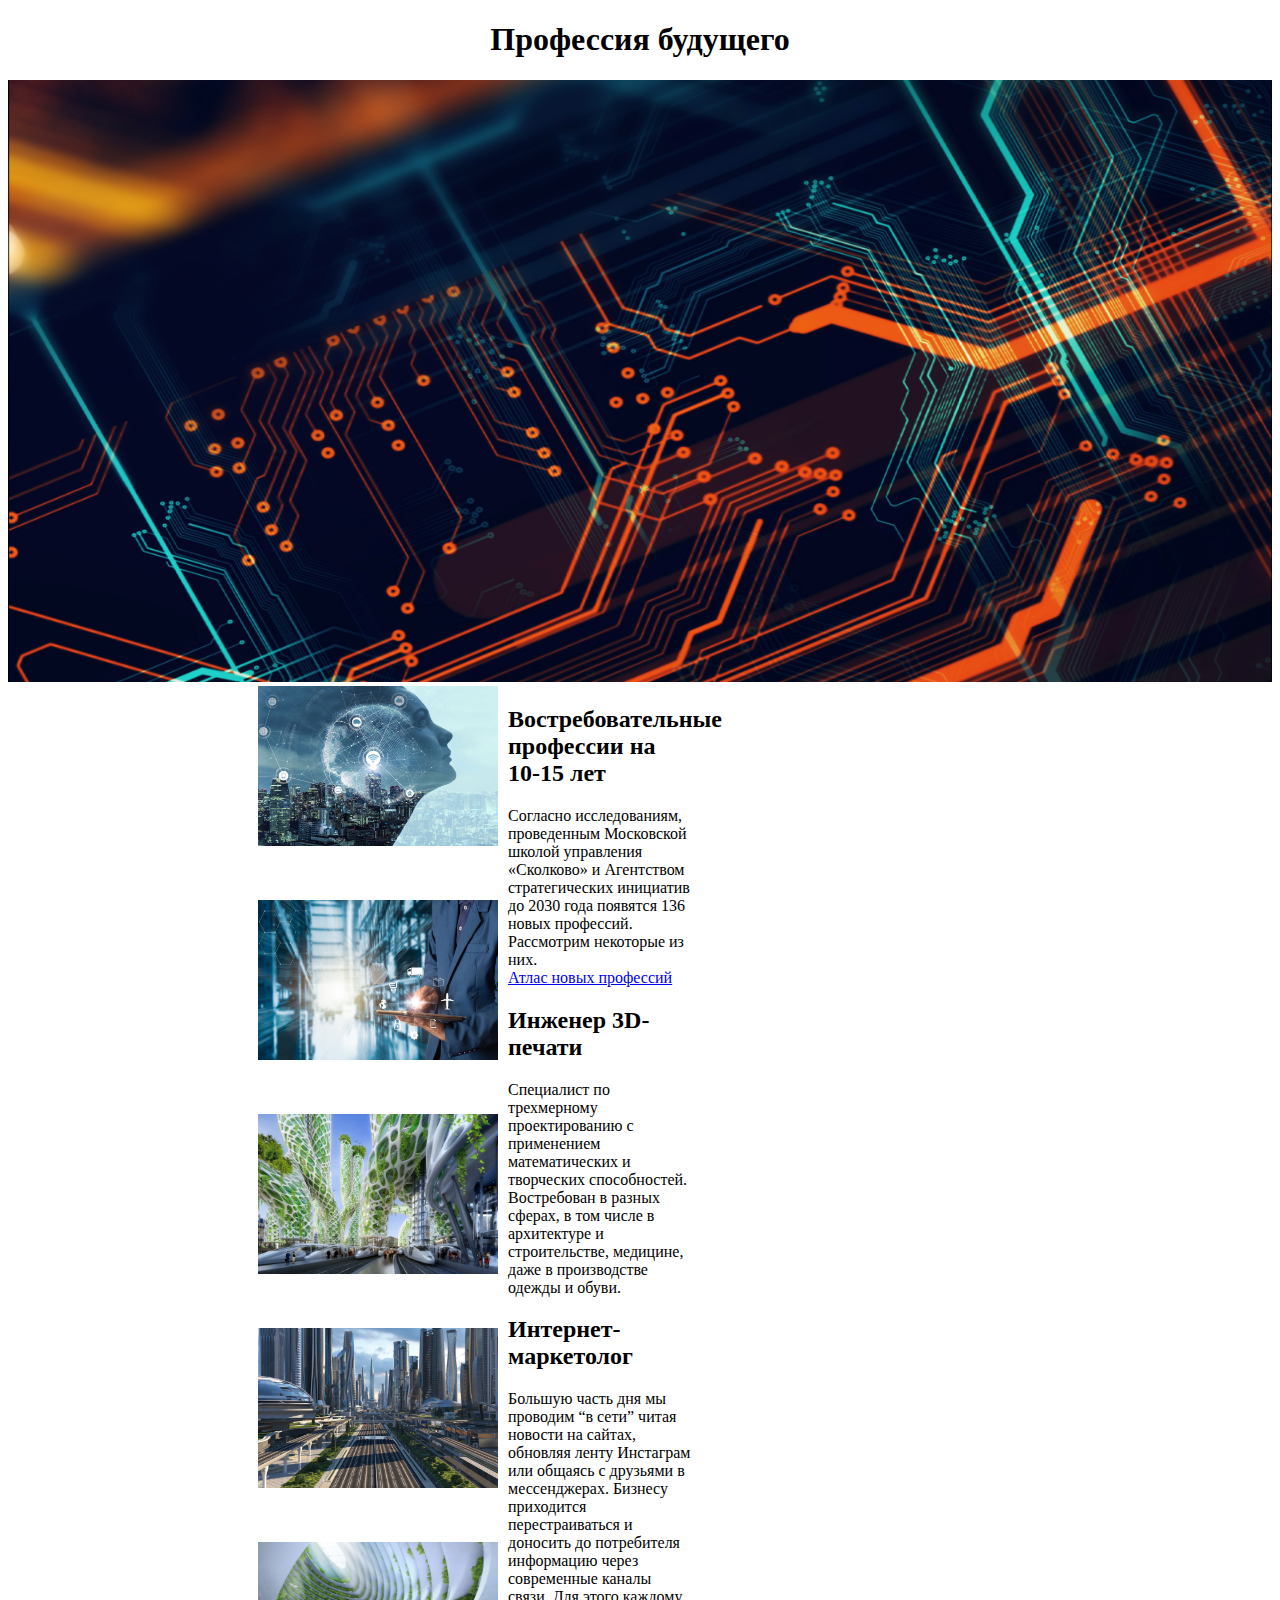
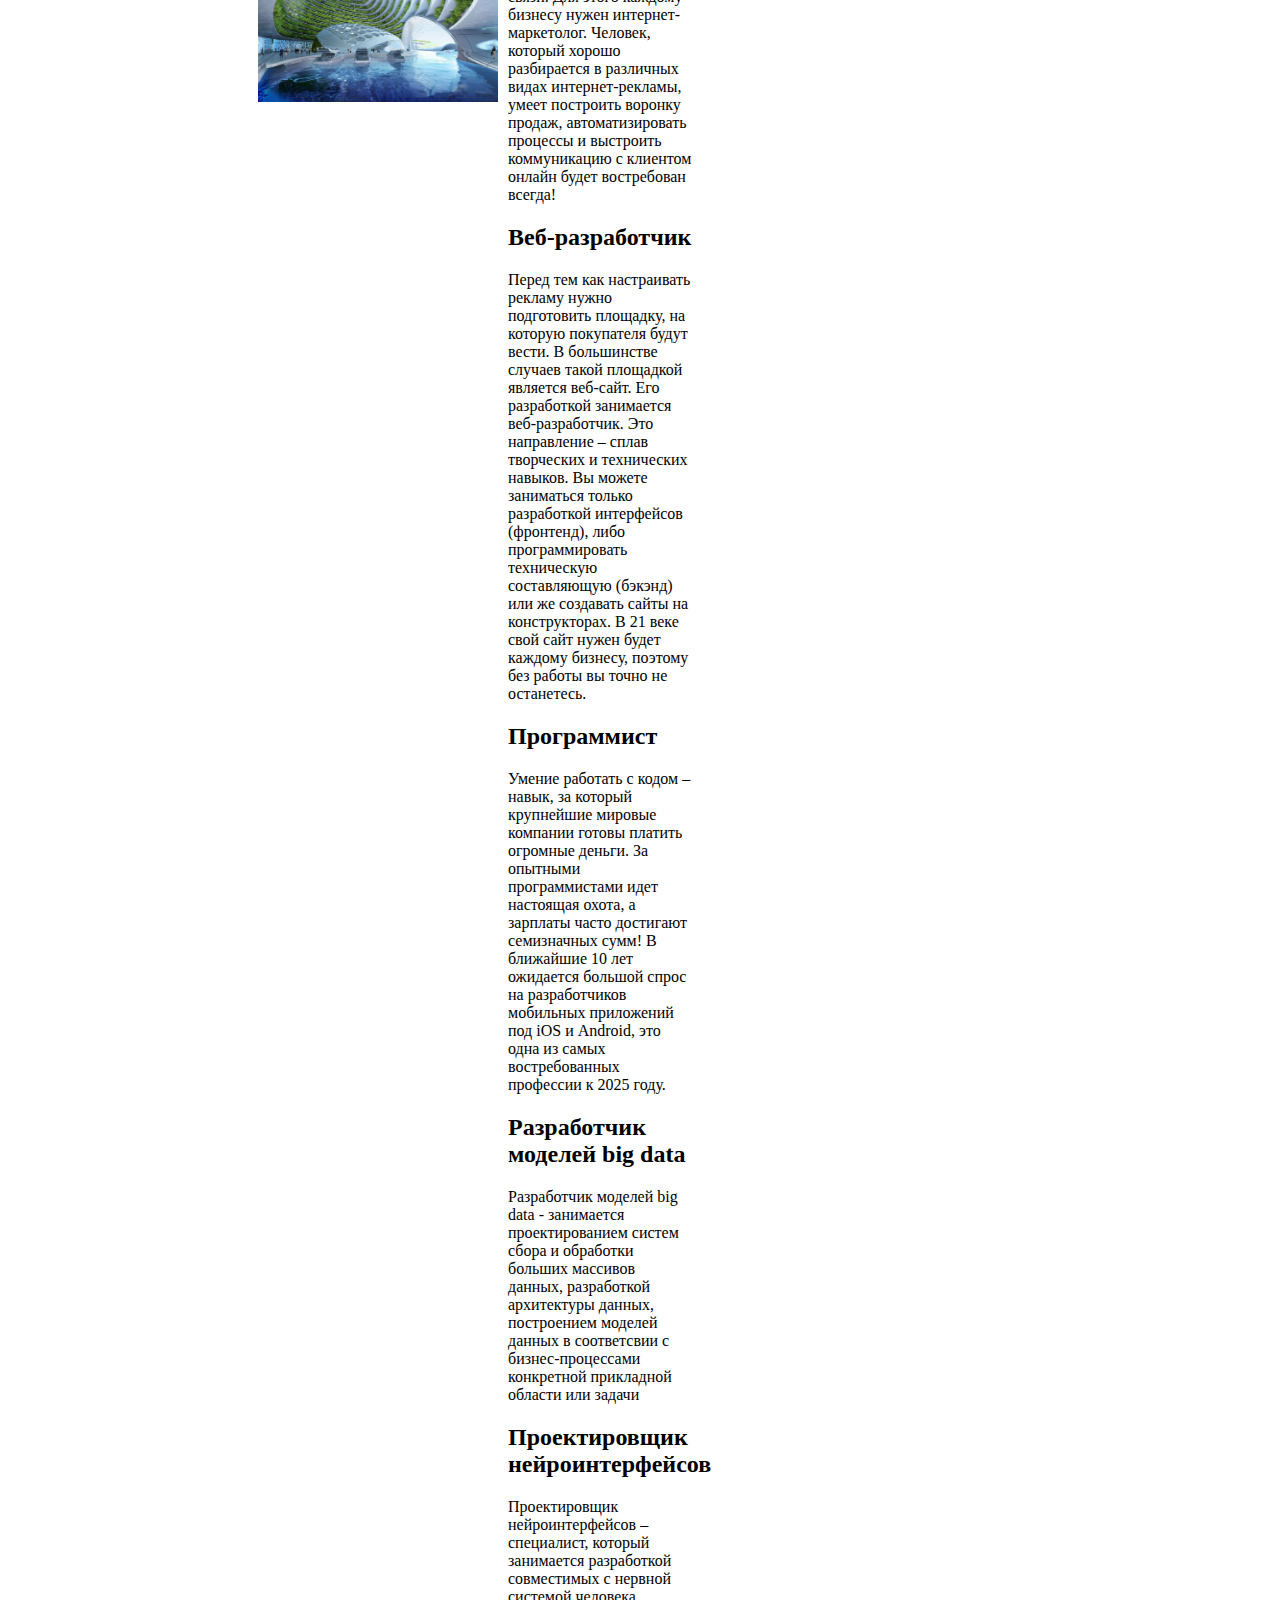
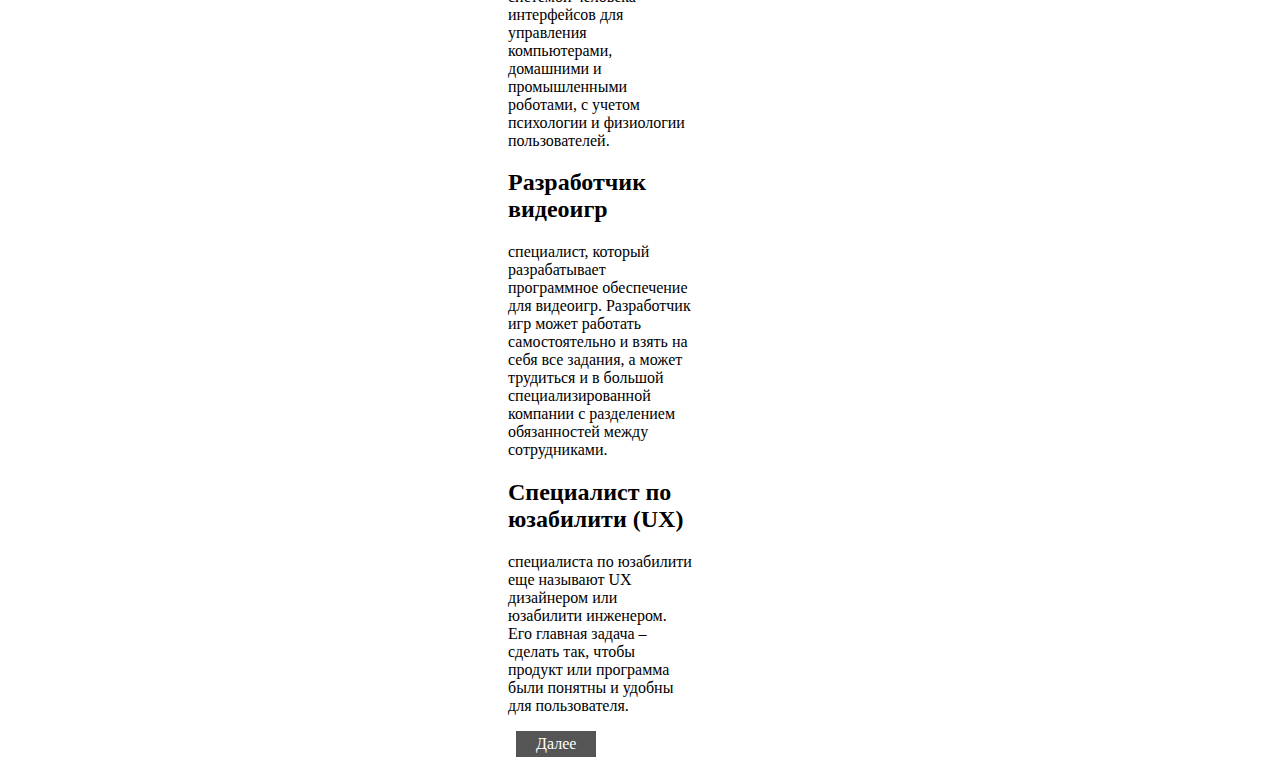
==== index.html @ 82d5debe "Update index.html" ====
<!DOCTYPE html>
<html>
<head>
    <meta charset="utf-8">
	<title>Профессия Будущего</title>
	<link href="style.css" rel="stylesheet" type="image/css"/>
	<link rel="stylesheet" href="https://cdn.simplecss.org/simple.min.css"/>
    <link rel="shortcut icon"  href="/images/favicon.png" type="image/png">
</head>
<body>
    <header>
	<div id="header">
		<h1 style="text-align: center;">Профессия будущего</h1>
        <img src="images/84-841397_abstract-4k.jpg" style="width: 100%;height: 602px;position:">
        
        
    </header>    
    </div>     
    <div id="photo" style="width: 200px;padding-top: -500px;height: 600px; margin-left: 1300px;margin-top: -600px;border-top: 500px;">
        <img src="images/img.png" style="width: 240px;height: 160px; margin-top: 600px;"><br>
        <img src="images/Bolt-Engineering-1000x511.jpg" style="width: 240px;height: 160px;"><br>
        <img src="images/p1_2877112_b714632b.jpg" style="width: 240px;height: 160px;"><br>
        <img src="images/post_5d8b9dcb88d1d.jpg" style="width: 240px;height: 160px;"><br>
        <img src="images/atg_news_873_52894.jpg" style="width: 240px;height: 160px;"><br>
        <img src="images/Analitik-Big-Data.jpg" style="width: 240px;height: 160px;"><br>
    </div>
    <div style="width: 200px;padding-top: -500px;height: 600px; margin-top: -600px;border-top: 500px; margin-left: 250px;">
        <img src="images/1shutterstock_763186900.jpg" style="width: 240px;height: 160px; margin-top: 600px;"><br>
        <img src="images/D8nYyHJX4AEHaP3.jpg" style="width: 240px;height: 160px;margin-top: 50px;"><br>
        <img src="images/scale_1200.jpg" style="width: 240px;height: 160px;margin-top: 50px;"><br>
        <img src="images/gorod_buduschego_67_18140525.jpg" style="width: 240px;height: 160px;margin-top: 50px;"><br>
        <img src="images/02_1283944.jpg" style="width: 240px;height: 160px;margin-top: 50px;"><br>

    </div>
    <div id="section">
        <section style="padding-left: 500px;padding-right: 580px;">
    	<h2>Востребовательные профессии на 10-15 лет</h2>
        <p>
    	  Согласно исследованиям, проведенным Московской школой управления «Сколково» и Агентством стратегических инициатив до 2030 года появятся 136 новых профессий. Рассмотрим некоторые из них.<br><a href="https://new.atlas100.ru">Атлас новых профессий</a>
    	</p>
        <h2>Инженер 3D-печати</h2>        
        <p>
        Специалист по трехмерному проектированию с применением математических и творческих способностей. Востребован в разных сферах, в том числе в архитектуре и строительстве, медицине, даже в производстве одежды и обуви.
        </p>      
        <h2>Интернет-маркетолог</h2>
        <p>
        Большую часть дня мы проводим “в сети” читая новости на сайтах, обновляя ленту Инстаграм или общаясь с друзьями в мессенджерах. Бизнесу приходится перестраиваться и доносить до потребителя информацию через современные каналы связи. Для этого каждому бизнесу нужен интернет-маркетолог.
        Человек, который хорошо разбирается в различных видах интернет-рекламы, умеет построить воронку продаж, автоматизировать процессы и выстроить коммуникацию с клиентом онлайн будет востребован всегда!
        </p>
        <h2>Веб-разработчик</h2>
        <p>            
        Перед тем как настраивать рекламу нужно подготовить площадку, на которую покупателя будут вести. В большинстве случаев такой площадкой является веб-сайт. Его разработкой занимается веб-разработчик. Это направление – сплав творческих и технических навыков. Вы можете заниматься только разработкой интерфейсов (фронтенд), либо программировать техническую составляющую (бэкэнд) или же создавать сайты на конструкторах. В 21 веке свой сайт нужен будет каждому бизнесу, поэтому без работы вы точно не останетесь.
        </p>
        <h2>Программист</h2> 
        <p>    
        Умение работать с кодом – навык, за который крупнейшие мировые компании готовы платить огромные деньги. За опытными программистами идет настоящая охота, а зарплаты часто достигают семизначных сумм! В ближайшие 10 лет ожидается большой спрос на разработчиков мобильных приложений под iOS и Android, это одна из самых востребованных профессии к 2025 году.
        </p>
        <h2>Разработчик моделей big data</h2>
        <p>
        Разработчик моделей big data - занимается проектированием систем сбора и обработки больших массивов данных, разработкой архитектуры данных, построением моделей данных в соответсвии с бизнес-процессами конкретной прикладной области или задачи
        </p>
        <h2>Проектировщик нейроинтерфейсов</h2>
        <p>
        Проектировщик нейроинтерфейсов – специалист, который занимается разработкой совместимых с нервной системой человека интерфейсов для управления компьютерами, домашними и промышленными роботами, с учетом психологии и физиологии пользователей.
        </p>
        <h2>Разработчик видеоигр</h2>
        <p>
        специалист, который разрабатывает программное обеспечение для видеоигр. Разработчик игр может работать самостоятельно и взять на себя все задания, а может трудиться и в большой специализированной компании с разделением обязанностей между сотрудниками.
        </p>
        <h2>Специалист по юзабилити (UX)</h2>
        <p>
        cпециалиста по юзабилити еще называют UX дизайнером или юзабилити инженером. Его главная задача –сделать так, чтобы продукт или программа были понятны и удобны для пользователя.
        </p>
        <div id="rectangle">
        <a href="page2.html" style="text-align: center; margin-left: 350px; margin-right: 200px;   position:relative;
   display: inline-block;
   margin:0em .5em;
   padding:0.25em 1.25em;
   background:#555;
   color:#fff;
   text-decoration:none;
   overflow:hidden;">Далее</a> 
        </div>       
        </div> 
</body>
</html>
---- style.css ----
.rectangle{
   position:relative;
   display: inline-block;
   margin:0em .5em;
   padding:0.25em 1.25em;
   background:#555;
   color:#fff;
   text-decoration:none;
   overflow:hidden;
}
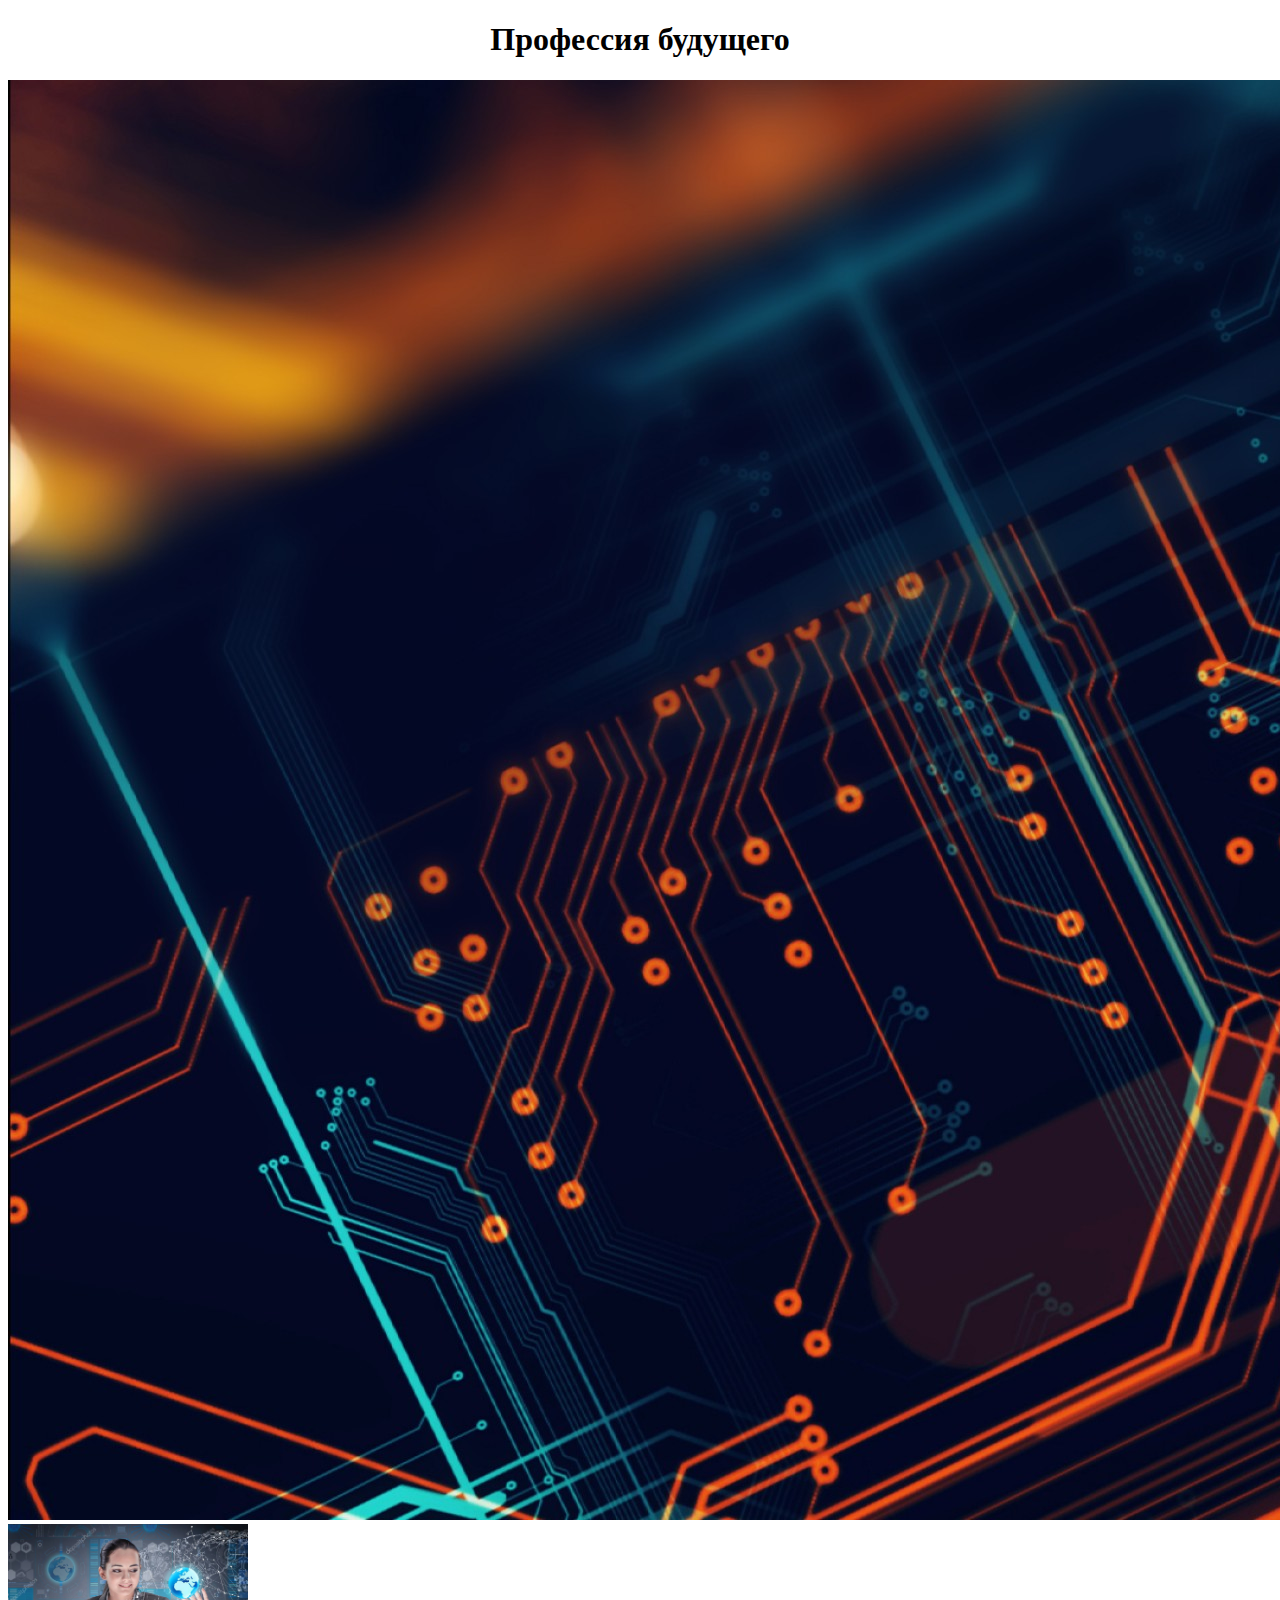
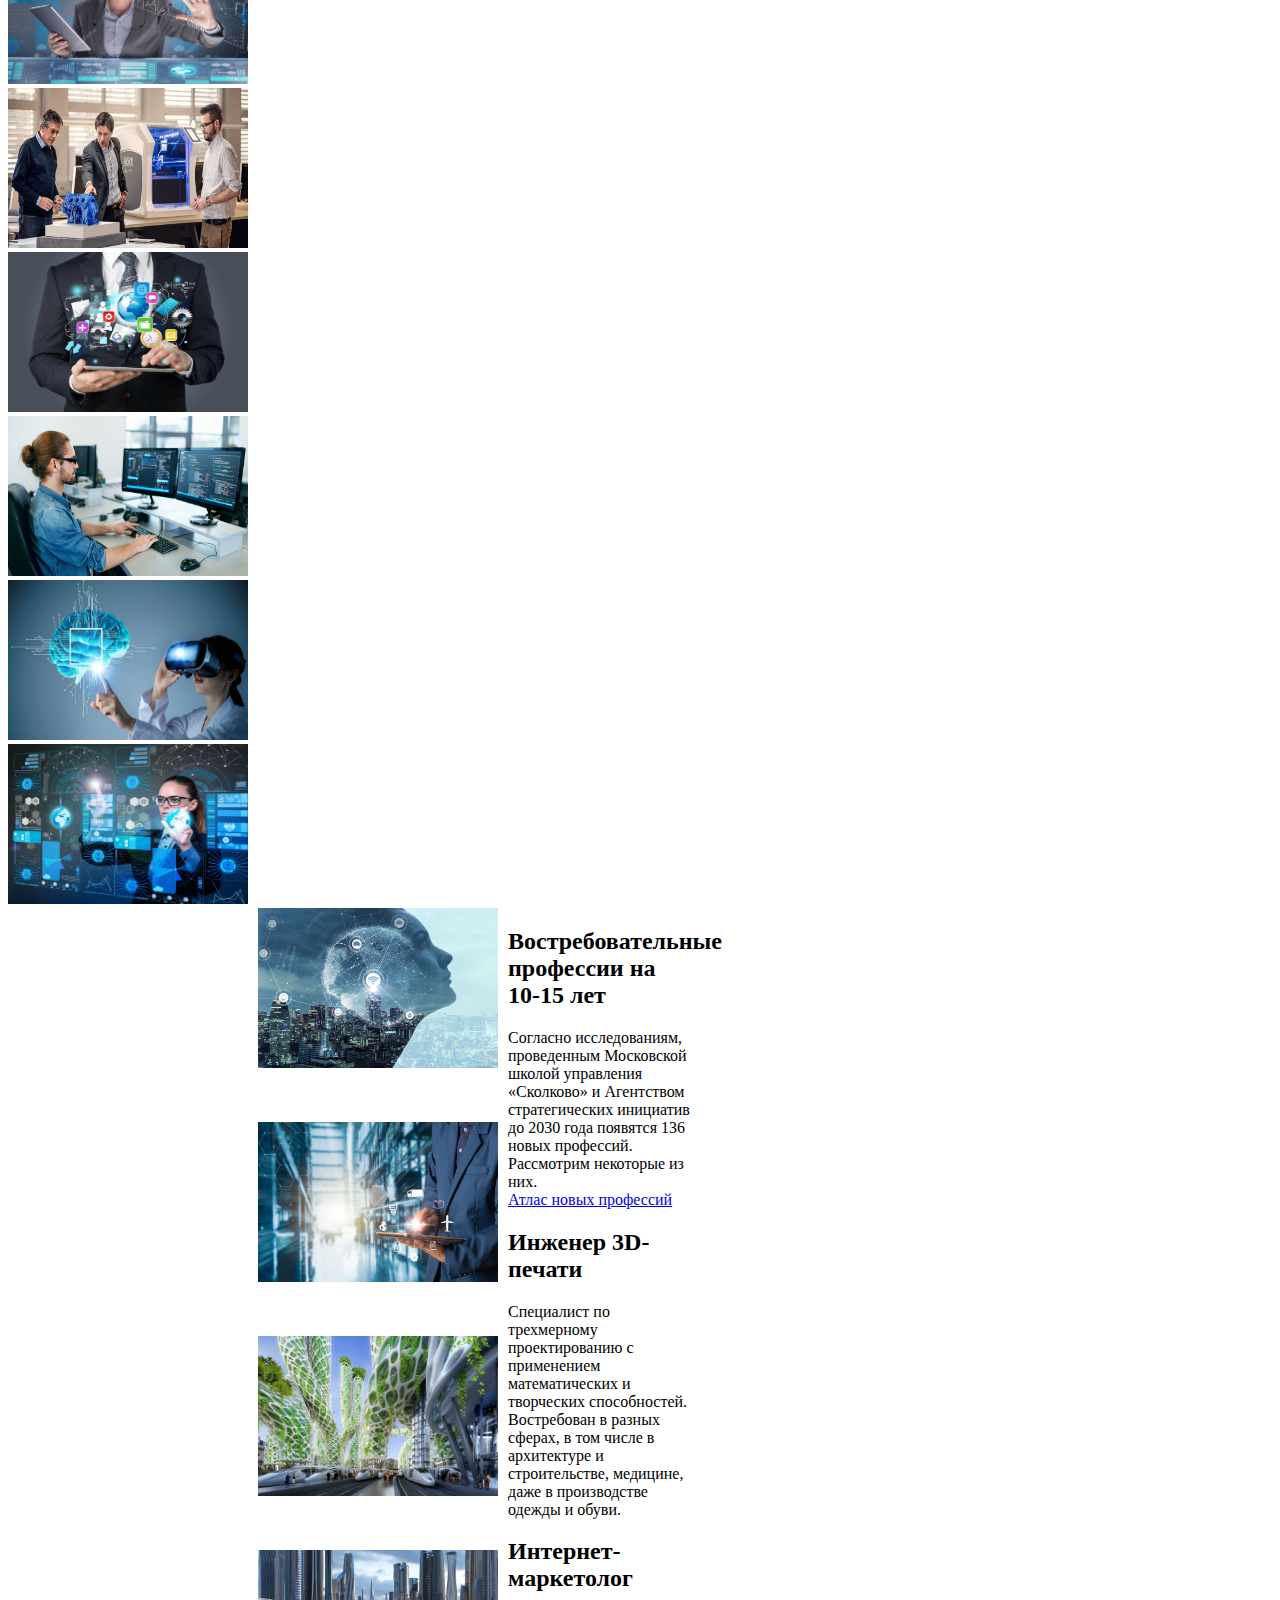
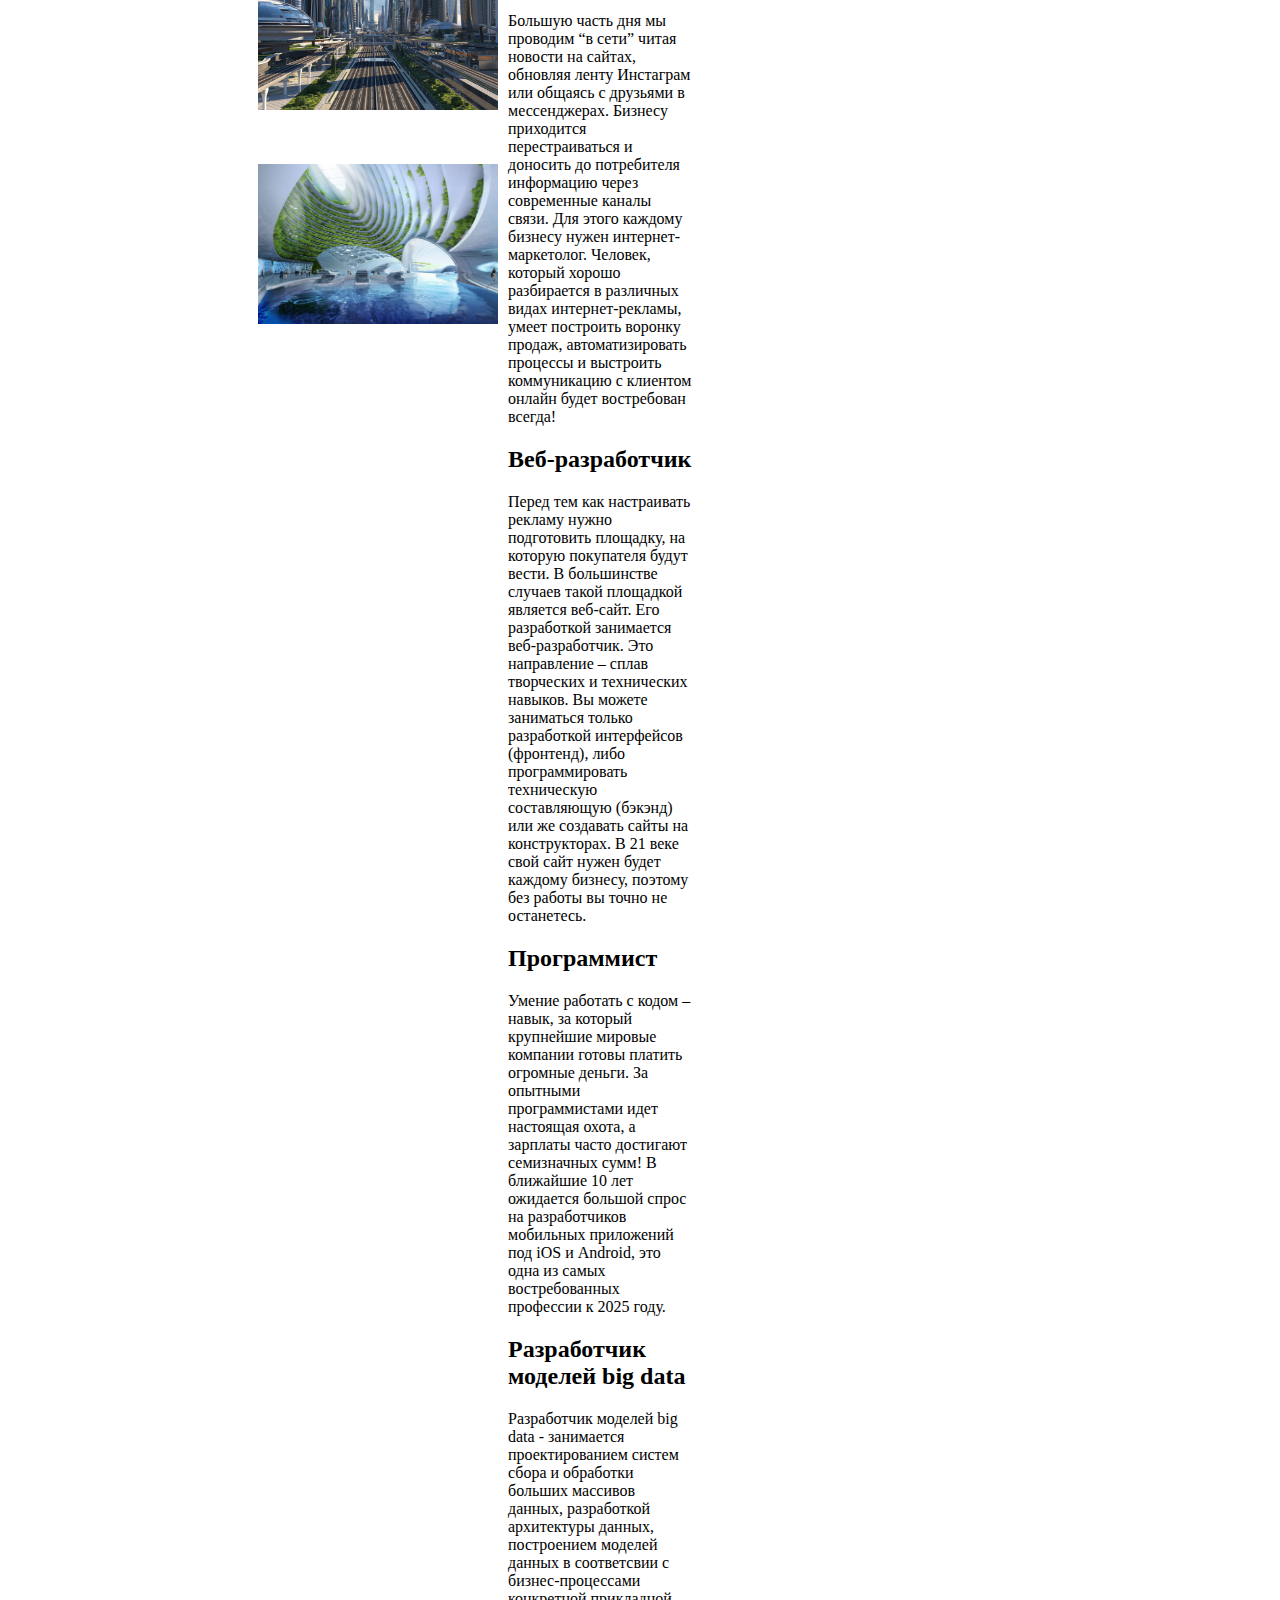
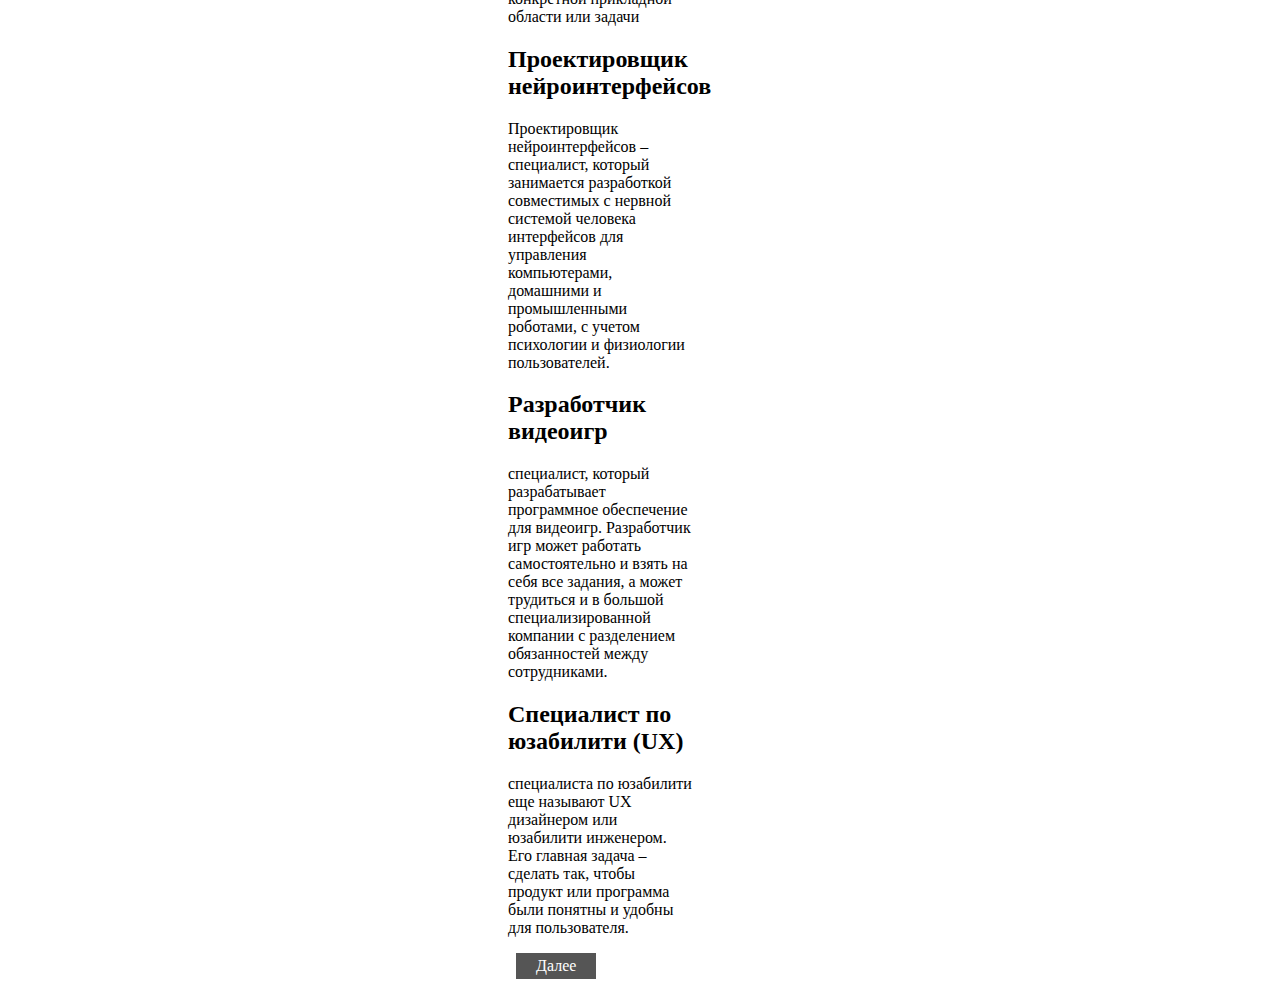
==== commit 7a5ebab8: "Update index.html" ====
--- a/index.html
+++ b/index.html
@@ -4,20 +4,20 @@
     <meta charset="utf-8">
 	<title>Профессия Будущего</title>
 	<link href="style.css" rel="stylesheet" type="image/css"/>
-	<link rel="stylesheet" href="https://cdn.simplecss.org/simple.min.css"/>
+	<!--link rel="stylesheet" href="https://cdn.simplecss.org/simple.min.css"/-->
     <link rel="shortcut icon"  href="/images/favicon.png" type="image/png">
 </head>
 <body>
     <header>
 	<div id="header">
 		<h1 style="text-align: center;">Профессия будущего</h1>
-        <img src="images/84-841397_abstract-4k.jpg" style="width: 100%;height: 602px;position:">
+        <img src="images/84-841397_abstract-4k.jpg">
         
         
     </header>    
     </div>     
-    <div id="photo" style="width: 200px;padding-top: -500px;height: 600px; margin-left: 1300px;margin-top: -600px;border-top: 500px;">
-        <img src="images/img.png" style="width: 240px;height: 160px; margin-top: 600px;"><br>
+    <div id="photo">
+        <img src="images/img.png" style="width: 240px;"><br>
         <img src="images/Bolt-Engineering-1000x511.jpg" style="width: 240px;height: 160px;"><br>
         <img src="images/p1_2877112_b714632b.jpg" style="width: 240px;height: 160px;"><br>
         <img src="images/post_5d8b9dcb88d1d.jpg" style="width: 240px;height: 160px;"><br>
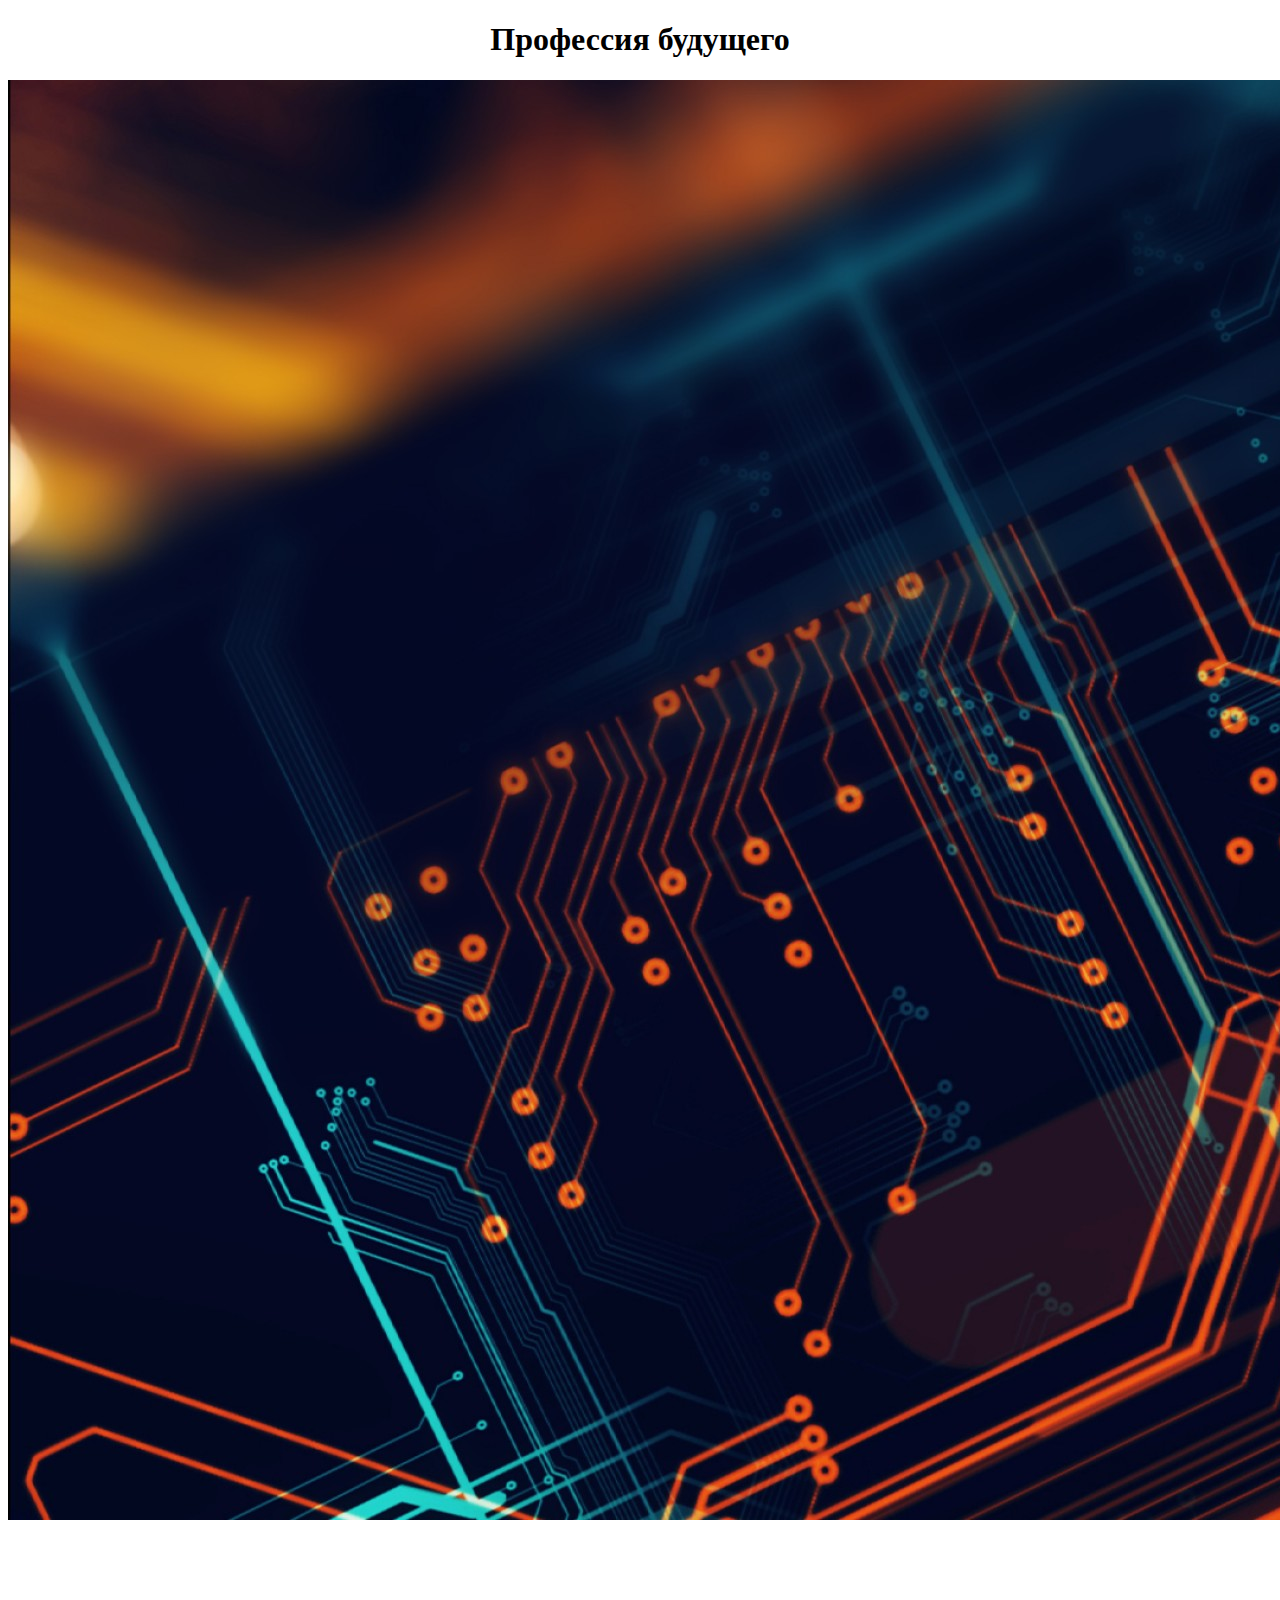
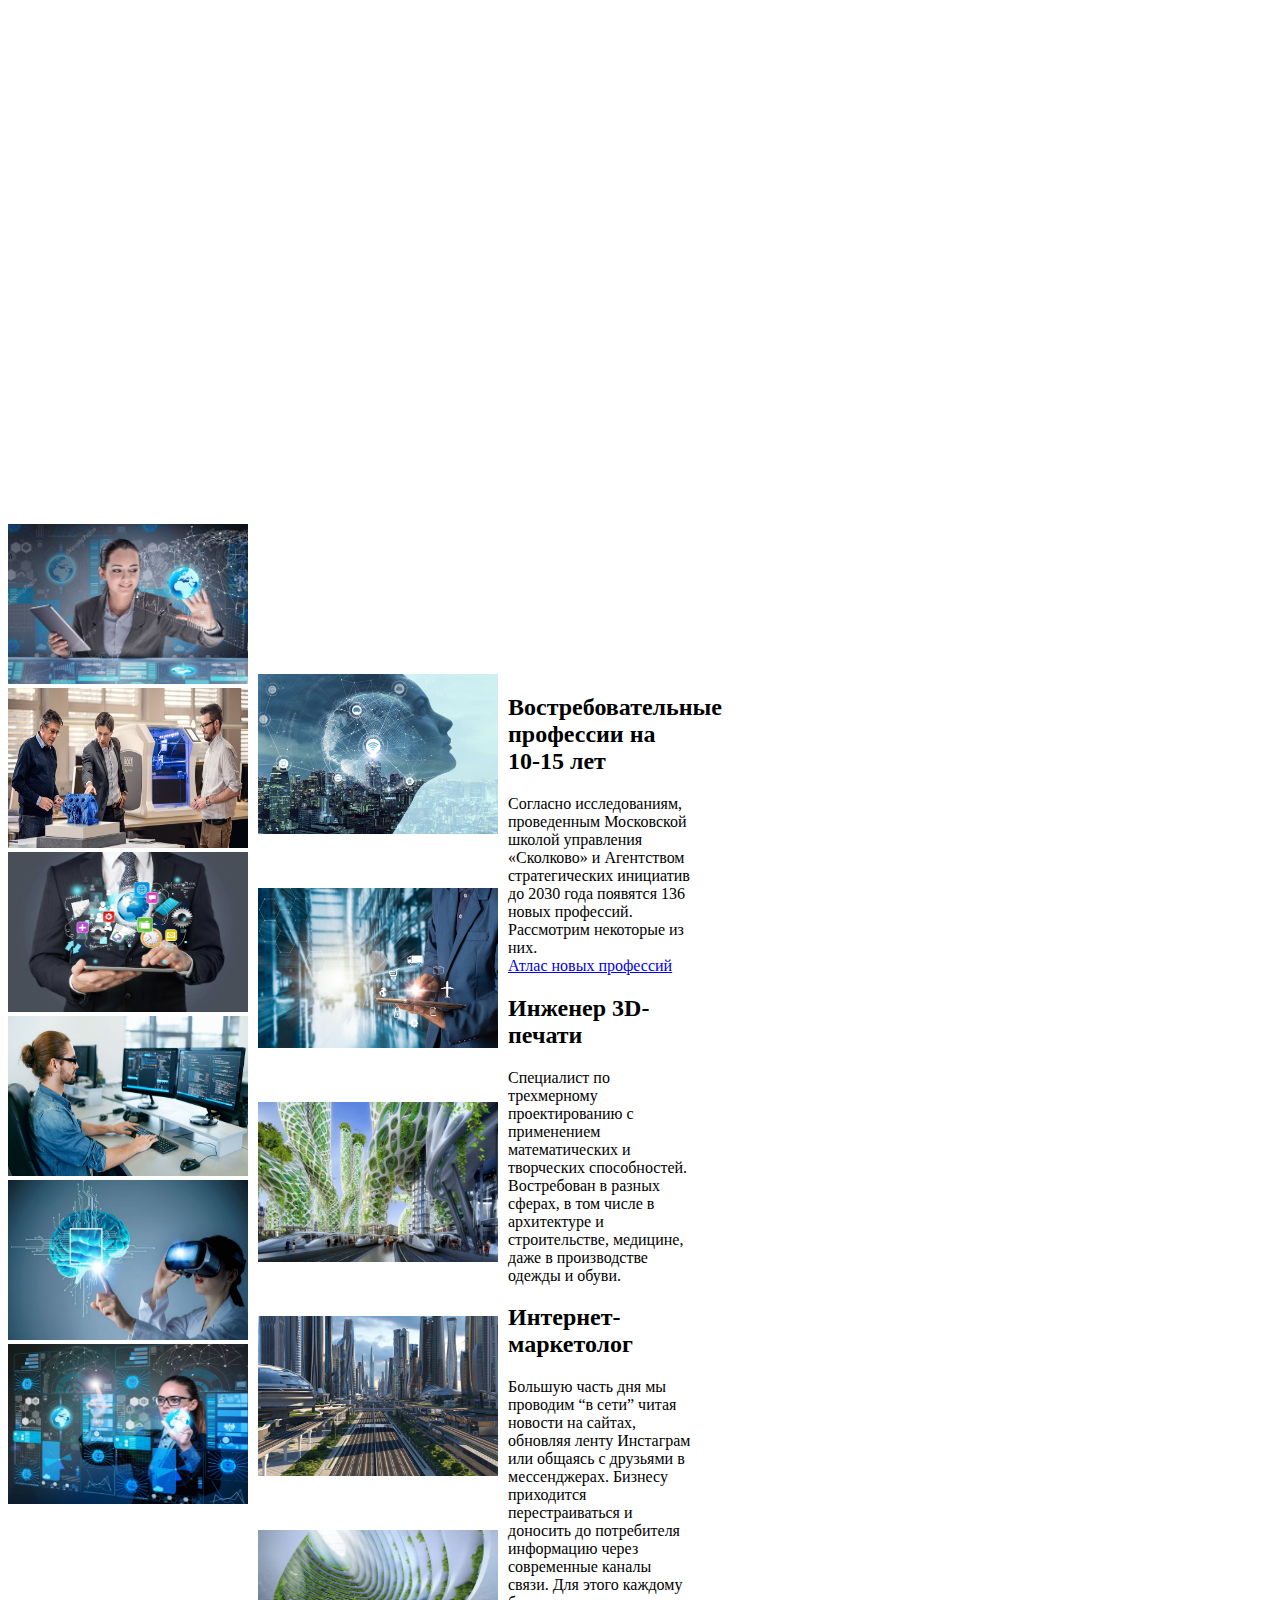
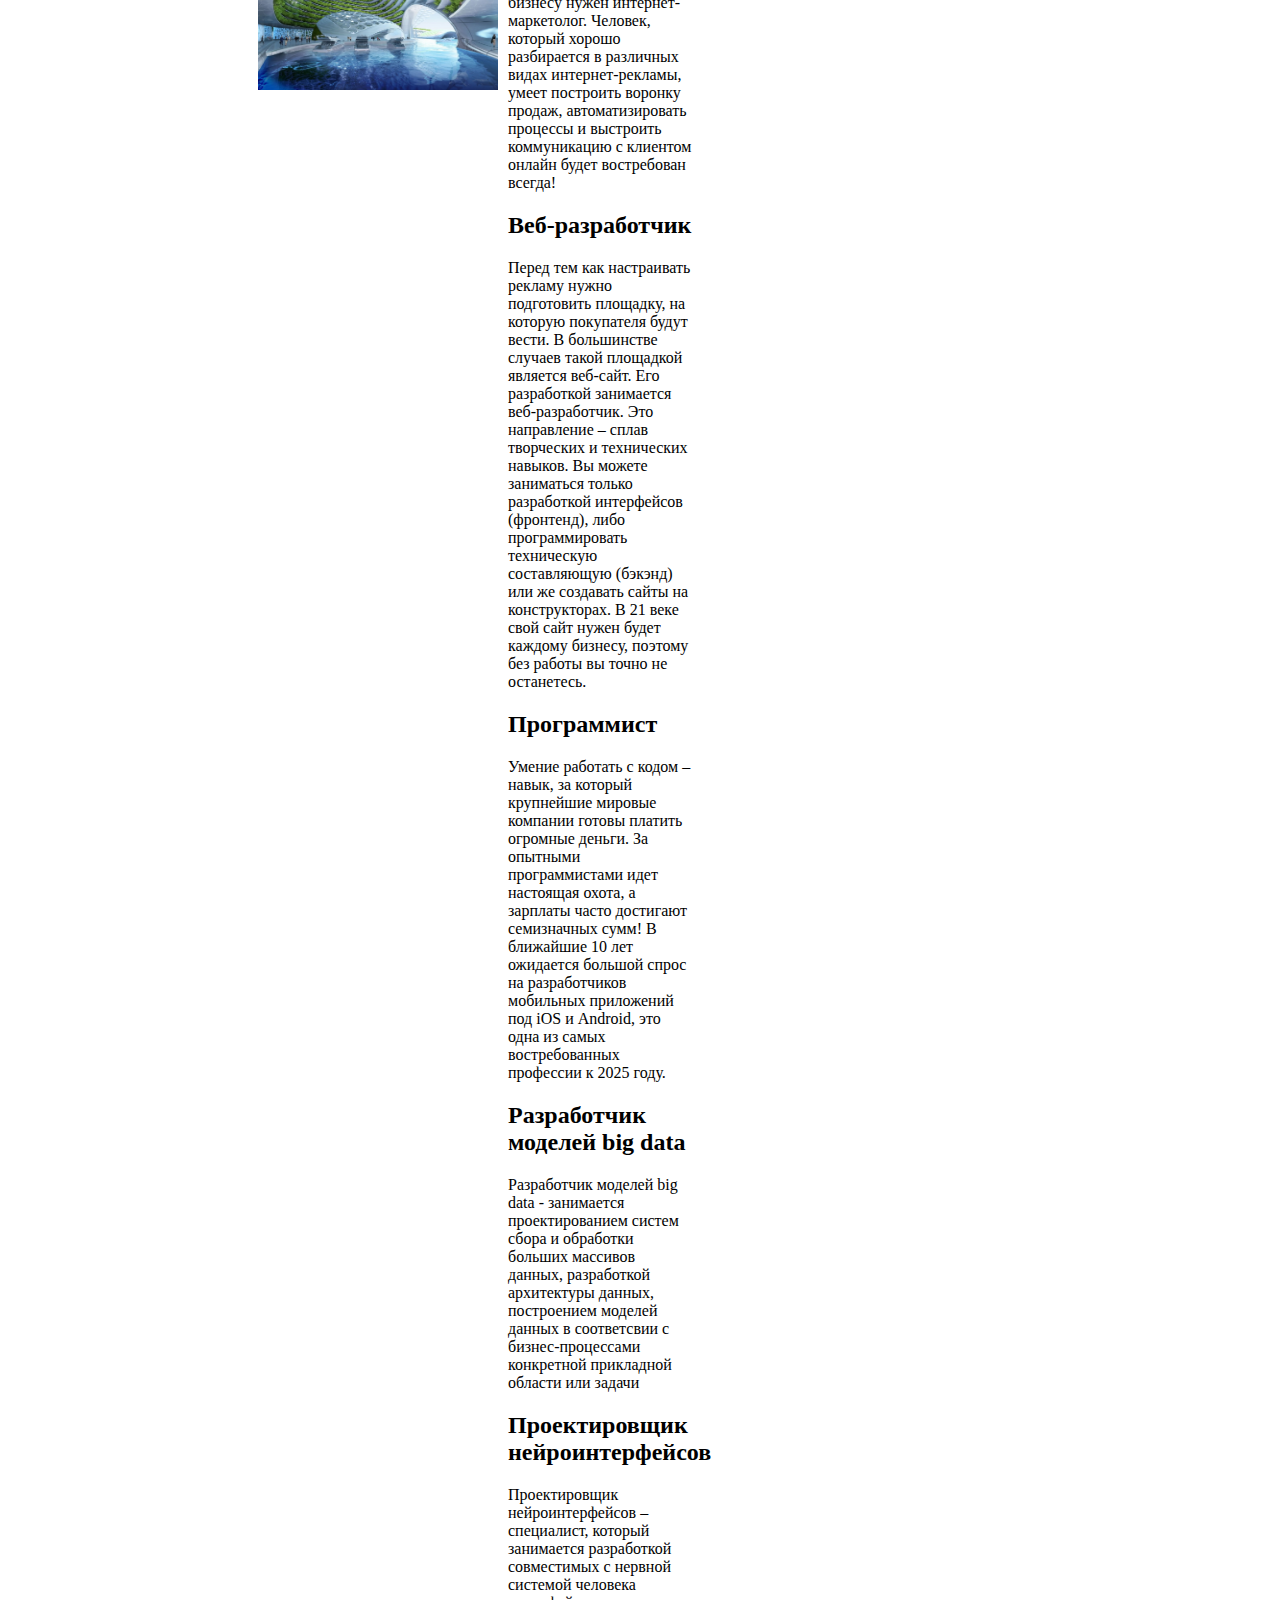
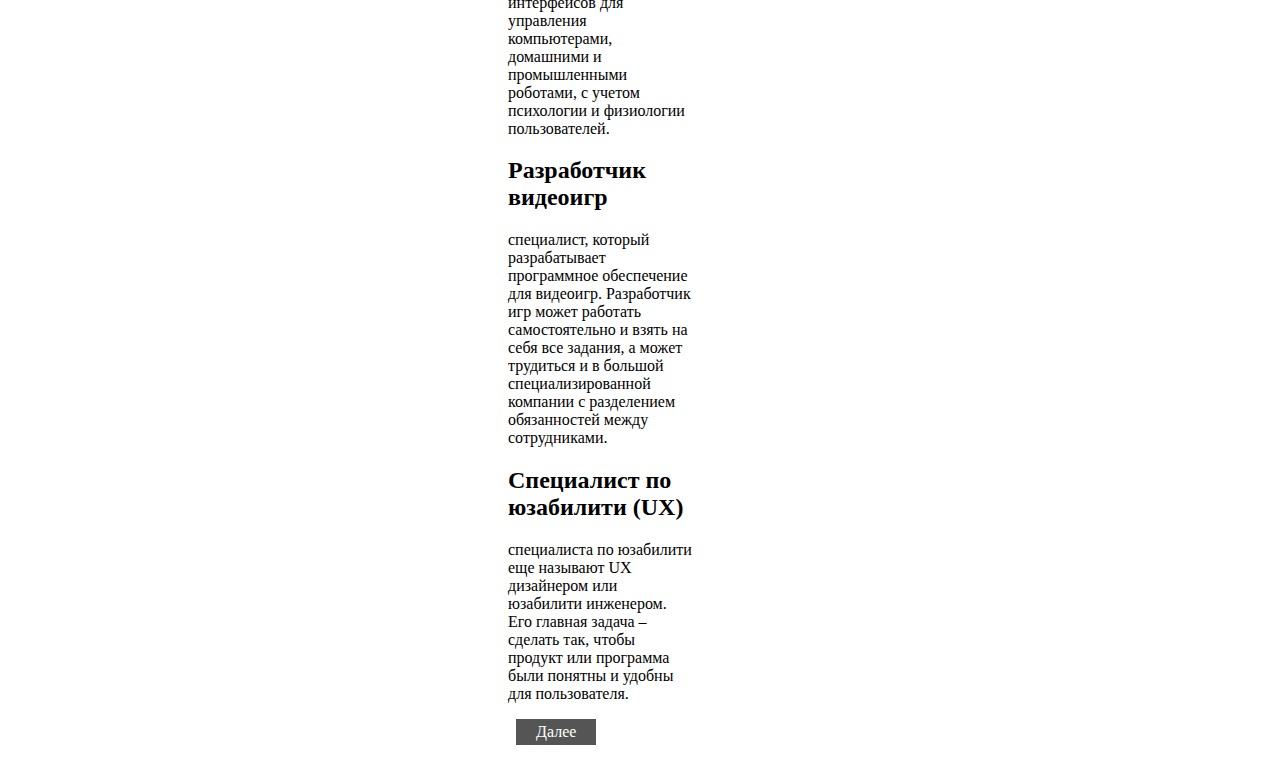
==== commit af923291: "Update index.html" ====
--- a/index.html
+++ b/index.html
@@ -4,7 +4,7 @@
     <meta charset="utf-8">
 	<title>Профессия Будущего</title>
 	<link href="style.css" rel="stylesheet" type="image/css"/>
-	<!--link rel="stylesheet" href="https://cdn.simplecss.org/simple.min.css"/-->
+	<!--link rel="stylesheet" href="https://cdn.simplecss.org/simple.min.css"/--!>
     <link rel="shortcut icon"  href="/images/favicon.png" type="image/png">
 </head>
 <body>
@@ -16,7 +16,7 @@
         
     </header>    
     </div>     
-    <div id="photo">
+    <div id="photo" style=height:150px;margin-top:600px;>
         <img src="images/img.png" style="width: 240px;"><br>
         <img src="images/Bolt-Engineering-1000x511.jpg" style="width: 240px;height: 160px;"><br>
         <img src="images/p1_2877112_b714632b.jpg" style="width: 240px;height: 160px;"><br>
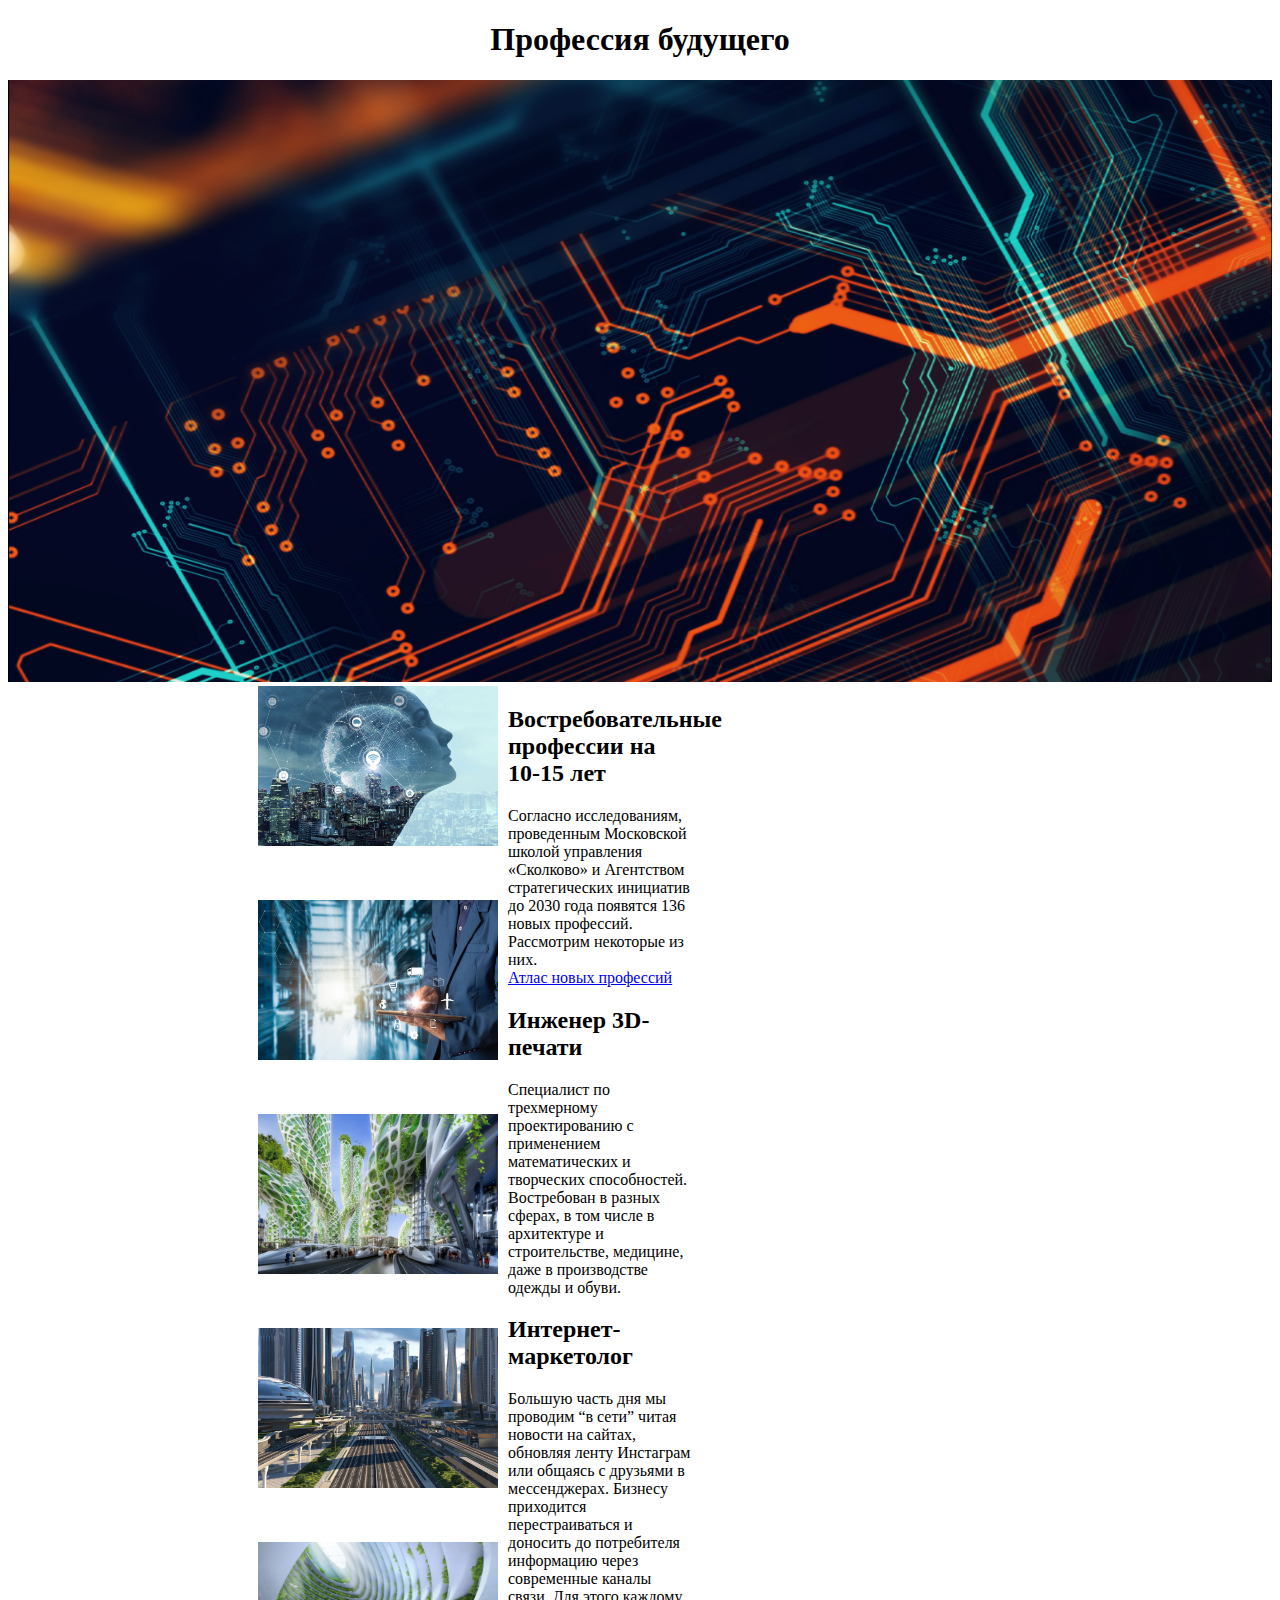
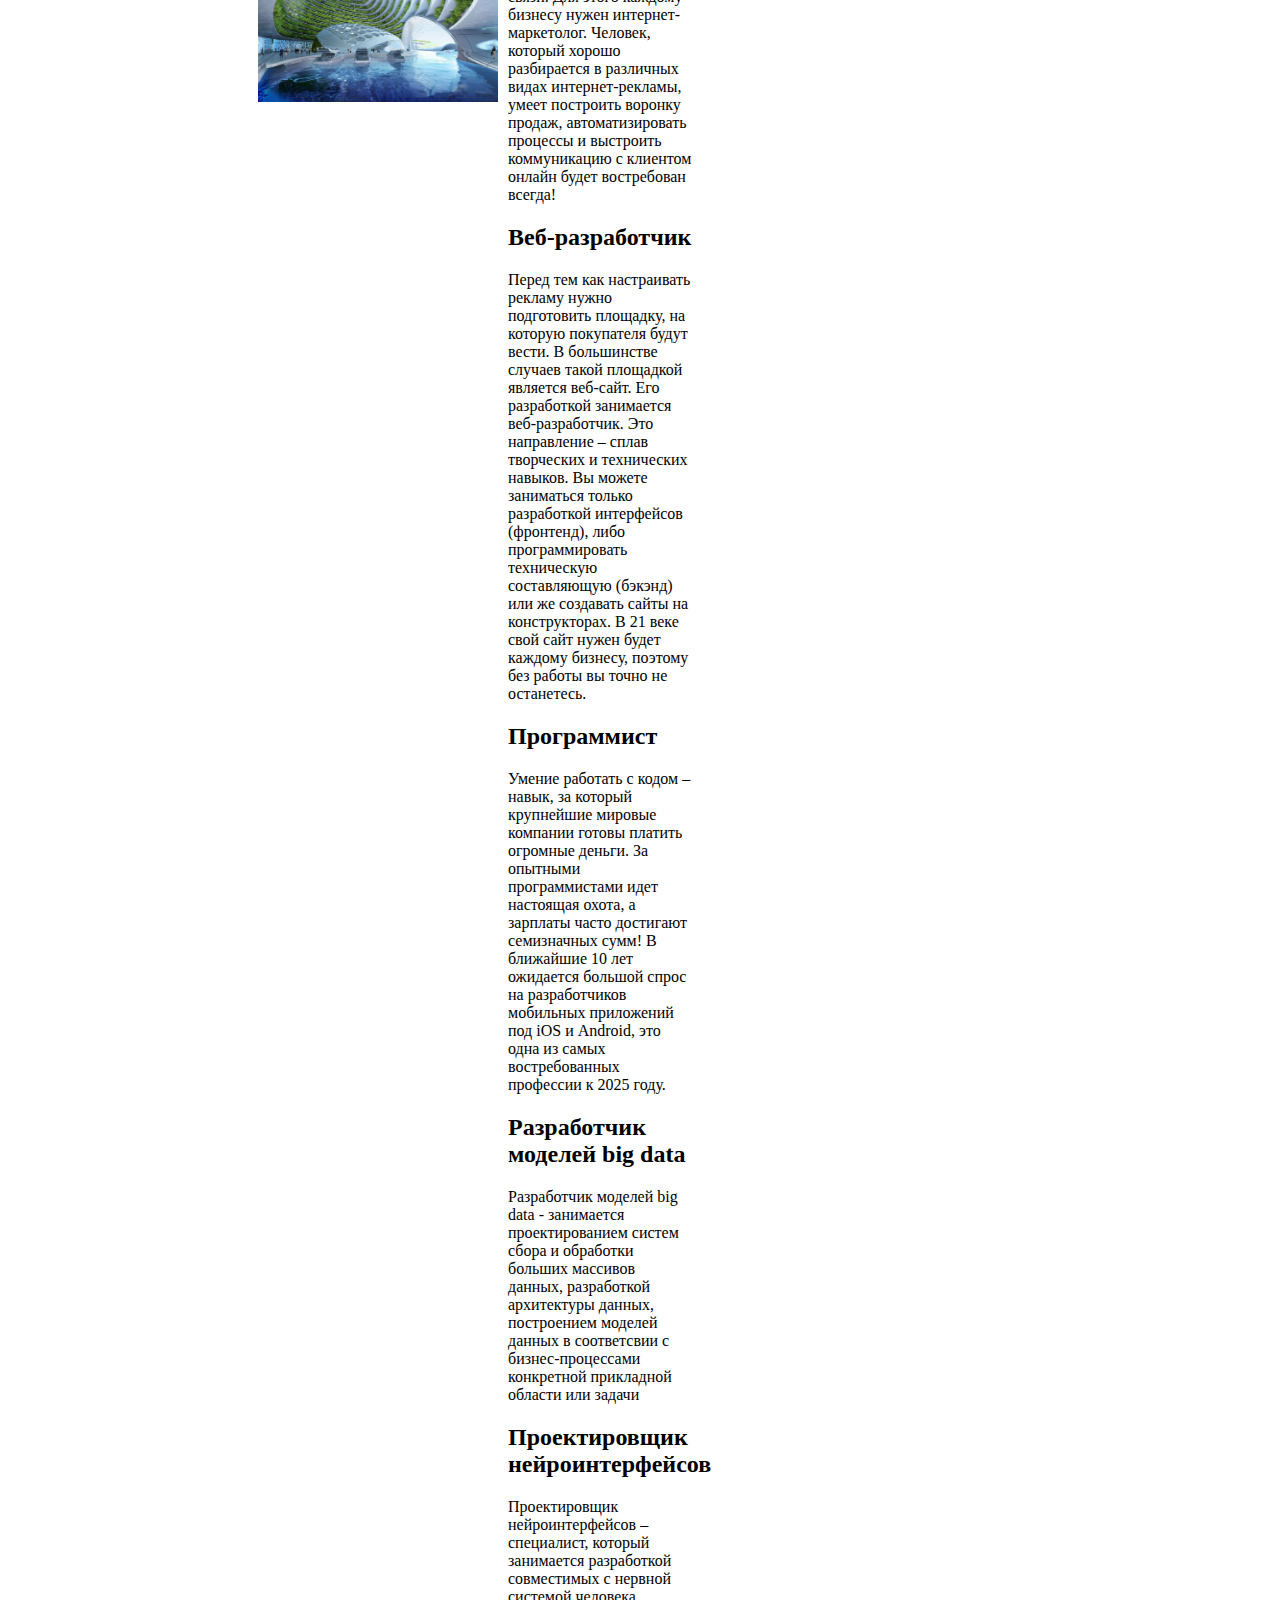
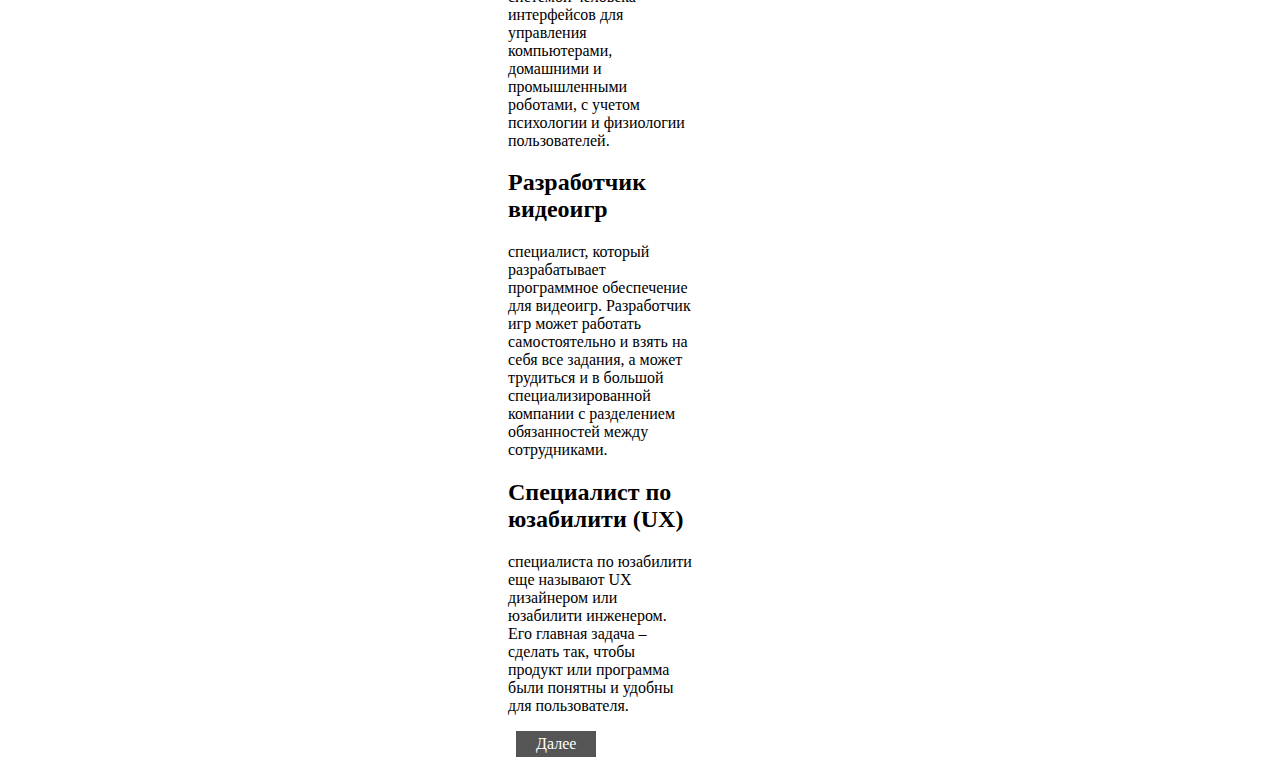
==== commit 20891ba0: "Update index.html" ====
--- a/index.html
+++ b/index.html
@@ -4,19 +4,19 @@
     <meta charset="utf-8">
 	<title>Профессия Будущего</title>
 	<link href="style.css" rel="stylesheet" type="image/css"/>
-	<!--link rel="stylesheet" href="https://cdn.simplecss.org/simple.min.css"/--!>
+	<!--link rel="stylesheet" href="https://cdn.simplecss.org/simple.min.css"/!-->
     <link rel="shortcut icon"  href="/images/favicon.png" type="image/png">
 </head>
 <body>
     <header>
 	<div id="header">
 		<h1 style="text-align: center;">Профессия будущего</h1>
-        <img src="images/84-841397_abstract-4k.jpg">
+        <img src="images/84-841397_abstract-4k.jpg" style="width: 100%;height: 602px;position:">
         
         
     </header>    
     </div>     
-    <div id="photo" style=height:150px;margin-top:600px;>
+    <div id="photo" style="width: 200px;padding-top: -500px;height: 600px; margin-left: 1300px;margin-top: -600px;border-top: 500px;>
         <img src="images/img.png" style="width: 240px;"><br>
         <img src="images/Bolt-Engineering-1000x511.jpg" style="width: 240px;height: 160px;"><br>
         <img src="images/p1_2877112_b714632b.jpg" style="width: 240px;height: 160px;"><br>
